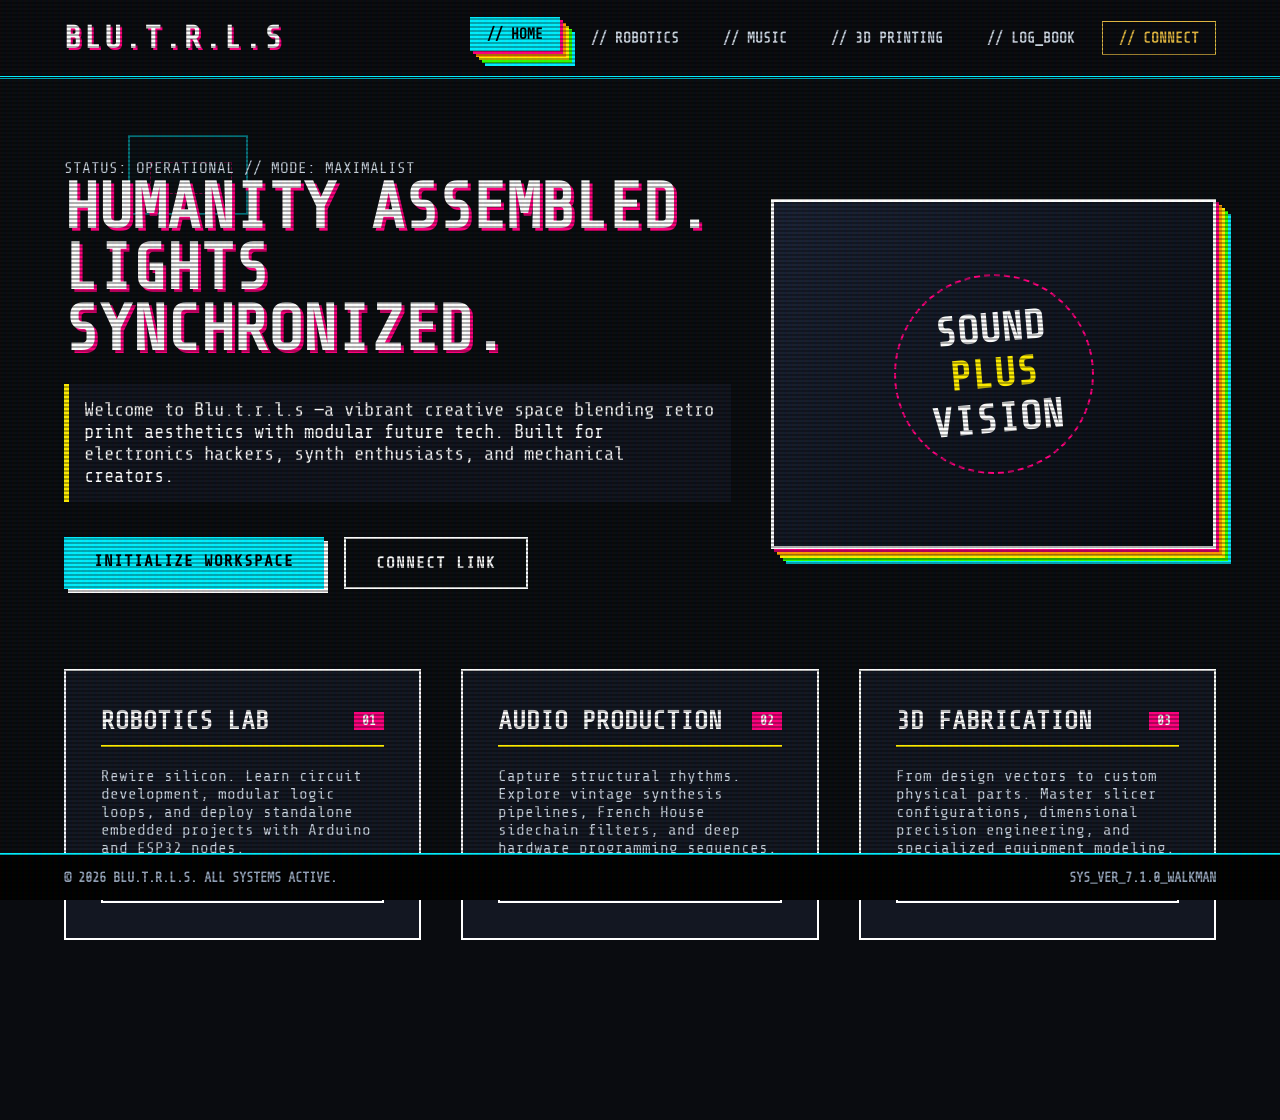
==== index.html @ 42383bdc "im just making this" ====
<!DOCTYPE html>
<html lang="en">

<head>
    <meta charset="UTF-8">
    <meta name="viewport" content="width=device-width, initial-scale=1.0">
    <title>Blu.t.r.l.s - Retro is the New Future</title>
    <link href="https://fonts.googleapis.com/css2?family=Share+Tech+Mono&display=swap" rel="stylesheet">
    <link rel="stylesheet" href="style.css">
</head>

<body>
    <div class="bg-3d-matrix">
        <div class="product-3d-scene scene-cassette">
            <div class="cassette-box"></div>
        </div>
        <div class="product-3d-scene scene-monitor">
            <div class="monitor-cube"></div>
        </div>
        <div class="product-3d-scene scene-gear">
            <div class="gear-ring"></div>
        </div>
    </div>

    <header>
        <div class="logo-glitch" data-text="Blu.t.r.l.s">Blu.t.r.l.s</div>
        <nav>
            <a href="index.html" class="nav-link active">// HOME</a>
            <a href="robotics.html" class="nav-link">// ROBOTICS</a>
            <a href="music.html" class="nav-link">// MUSIC</a>
            <a href="printing.html" class="nav-link">// 3D PRINTING</a>
            <a href="blog.html" class="nav-link">// LOG_BOOK</a>
            <a href="contact.html" class="nav-link nav-btn">// CONNECT</a>
        </nav>
    </header>

    <div id="hero" class="section-container">
        <div class="hero-grid">
            <div class="hero-left-blueprint">
                <p class="system-status">STATUS: OPERATIONAL // MODE: MAXIMALIST</p>
                <h1>HUMANITY ASSEMBLED.<br>LIGHTS SYNCHRONIZED.</h1>
                <p class="hero-tagline">Welcome to Blu.t.r.l.s —a vibrant creative space blending retro print aesthetics
                    with modular future tech. Built for electronics hackers, synth enthusiasts, and mechanical creators.
                </p>
                <div class="hero-buttons">
                    <a href="robotics.html" class="btn primary-neon">INITIALIZE WORKSPACE</a>
                    <a href="contact.html" class="btn secondary-silver">CONNECT LINK</a>
                </div>
            </div>
            <div class="hero-right-visual">
                <div class="walkman-ad-frame">
                    <div class="ad-accent-circle"></div>
                    <div
                        style="font-size:2.5rem; font-weight:900; color:#fff; z-index:5; text-align:center; transform: rotate(-5deg);">
                        SOUND<br><span style="color:var(--neon-yellow)">PLUS</span><br>VISION</div>
                </div>
            </div>
        </div>
    </div>

    <main class="portal-grid">
        <section class="portal-card panel-style">
            <div class="card-header">
                <h2>ROBOTICS LAB</h2>
                <span class="card-num">01</span>
            </div>
            <p>Rewire silicon. Learn circuit development, modular logic loops, and deploy standalone embedded projects
                with Arduino and ESP32 nodes.</p>
            <a href="robotics.html" class="portal-btn">LOAD LAB NODE</a>
        </section>

        <section class="portal-card panel-style">
            <div class="card-header">
                <h2>AUDIO PRODUCTION</h2>
                <span class="card-num">02</span>
            </div>
            <p>Capture structural rhythms. Explore vintage synthesis pipelines, French House sidechain filters, and deep
                hardware programming sequences.</p>
            <a href="music.html" class="portal-btn">TUNE FREQUENCY</a>
        </section>

        <section class="portal-card panel-style">
            <div class="card-header">
                <h2>3D FABRICATION</h2>
                <span class="card-num">03</span>
            </div>
            <p>From design vectors to custom physical parts. Master slicer configurations, dimensional precision
                engineering, and specialized equipment modeling.</p>
            <a href="printing.html" class="portal-btn">EXECUTE MATRIX</a>
        </section>
    </main>

    <footer id="footer">
        <div class="footer-grid">
            <p class="copyright">© 2026 BLU.T.R.L.S. ALL SYSTEMS ACTIVE.</p>
            <p class="footer-version">SYS_VER_7.1.0_WALKMAN</p>
        </div>
    </footer>

    <script src="script.js"></script>
</body>

</html>
---- style.css ----
/* ==========================================================================
   THE WALKMAN AD DESIGN SYSTEM: 80% VINTAGE PRINT AD + 20% HARDWARE GRIT
   ========================================================================== */
:root {
    --bg-deep: #0a0c10;
    --bg-card: #131722;
    --neon-blue: #00f0ff;
    --neon-pink: #ff007f;
    --neon-yellow: #ffee00;
    --silver-metallic: #cbd5e1;
    --gold: #e2b842;
    --grey-text: #94a3b8;

    /* The Iconic Walkman Print Ad Rainbow Trail */
    --rainbow-trail:
        3px 3px 0px var(--neon-pink),
        6px 6px 0px #ff9900,
        9px 9px 0px var(--neon-yellow),
        12px 12px 0px #33ff00,
        15px 15px 0px var(--neon-blue);

    --font-mono: 'Share Tech Mono', 'Courier New', Courier, monospace;
}

* {
    margin: 0;
    padding: 0;
    box-sizing: border-box;
}

body {
    background-color: var(--bg-deep);
    color: var(--silver-metallic);
    font-family: var(--font-mono);
    min-height: 100vh;
    overflow-x: hidden;
    position: relative;
    padding-bottom: 80px;
}

/* ==========================================================================
   PERMANENT CRT SCREEN SCANLINE EFFECT
   ========================================================================== */
body::before {
    content: " ";
    display: block;
    position: fixed;
    top: 0;
    left: 0;
    bottom: 0;
    right: 0;
    background: linear-gradient(rgba(18, 16, 16, 0) 50%, rgba(0, 0, 0, 0.3) 50%),
        linear-gradient(90deg, rgba(255, 0, 0, 0.04), rgba(0, 255, 0, 0.02), rgba(0, 0, 255, 0.04));
    z-index: 10000;
    background-size: 100% 4px, 6px 100%;
    pointer-events: none;
}

/* ==========================================================================
   PURE CSS 3D BACKGROUND PRODUCTS (CASSETTE, MONITOR, GEAR)
   ========================================================================== */
.bg-3d-matrix {
    position: fixed;
    top: 0;
    left: 0;
    width: 100%;
    height: 100%;
    z-index: 1;
    pointer-events: none;
    perspective: 1000px;
    overflow: hidden;
    opacity: 0.45;
}

/* 3D Scene Node */
.product-3d-scene {
    position: absolute;
    transform-style: preserve-3d;
}

/* Object 1: The Vintage Cassette Tape (Floating Top Left) */
.scene-cassette {
    top: 15%;
    left: 10%;
    animation: rotateCassette 12s infinite linear, driftObject 20s infinite alternate ease-in-out;
}

.cassette-box {
    width: 120px;
    height: 80px;
    border: 2px solid var(--neon-blue);
    background: rgba(0, 240, 255, 0.05);
    position: relative;
    transform-style: preserve-3d;
}

.cassette-box::before {
    content: '';
    position: absolute;
    top: 25px;
    left: 20px;
    width: 80px;
    height: 30px;
    border: 1px dashed var(--neon-pink);
}

/* Object 2: The Retro CRT Chassis (Floating Mid Right) */
.scene-monitor {
    top: 45%;
    right: 8%;
    animation: rotateMonitor 18s infinite linear, driftObject2 25s infinite alternate ease-in-out;
}

.monitor-cube {
    width: 100px;
    height: 100px;
    border: 2px solid var(--silver-metallic);
    background: rgba(203, 213, 225, 0.05);
    transform-style: preserve-3d;
}

/* Object 3: Mechanical Robotic Ring Gear (Floating Bottom Left) */
.scene-gear {
    bottom: 15%;
    left: 15%;
    animation: rotateGear 10s infinite linear;
}

.gear-ring {
    width: 90px;
    height: 90px;
    border: 4px dotted var(--neon-yellow);
    border-radius: 50%;
    transform-style: preserve-3d;
}

/* 3D Transformations & Drifting Paths */
@keyframes rotateCassette {
    0% {
        transform: rotateX(0deg) rotateY(0deg);
    }

    100% {
        transform: rotateX(360deg) rotateY(360deg);
    }
}

@keyframes rotateMonitor {
    0% {
        transform: rotateX(45deg) rotateY(0deg);
    }

    100% {
        transform: rotateX(45deg) rotateY(-360deg);
    }
}

@keyframes rotateGear {
    0% {
        transform: rotateZ(0deg) rotateX(60deg);
    }

    100% {
        transform: rotateZ(360deg) rotateX(60deg);
    }
}

@keyframes driftObject {
    0% {
        transform: translateY(0px) translateX(0px);
    }

    100% {
        transform: translateY(30px) translateX(15px);
    }
}

@keyframes driftObject2 {
    0% {
        transform: translateY(0px) scale(0.9);
    }

    100% {
        transform: translateY(-40px) scale(1.1);
    }
}

/* ==========================================================================
   NAVIGATION & GLOBAL WALKMAN PRINT TYPE LAYOUT
   ========================================================================== */
header {
    width: 100%;
    background-color: rgba(10, 12, 16, 0.9);
    border-bottom: 3px double var(--neon-blue);
    padding: 20px 5%;
    display: flex;
    justify-content: space-between;
    align-items: center;
    position: sticky;
    top: 0;
    z-index: 1000;
}

.logo-glitch {
    font-size: 2rem;
    font-weight: 900;
    color: #fff;
    text-transform: uppercase;
    letter-spacing: 3px;
    text-shadow: 2px 2px 0px var(--neon-pink);
    cursor: pointer;
    transition: text-shadow 0.2s;
}

.logo-glitch:hover {
    text-shadow: var(--rainbow-trail);
}

nav {
    display: flex;
    gap: 10px;
}

.nav-link {
    color: var(--silver-metallic);
    text-decoration: none;
    font-weight: bold;
    font-size: 0.9rem;
    padding: 8px 16px;
    border: 1px solid transparent;
    text-transform: uppercase;
    transition: all 0.2s ease-in-out;
}

.nav-link:hover,
.nav-link.active {
    color: #000 !important;
    background-color: var(--neon-blue);
    box-shadow: var(--rainbow-trail);
    transform: translate(-4px, -4px);
}

.nav-btn {
    border: 1px solid var(--gold);
    color: var(--gold);
}

.nav-btn:hover,
.nav-btn.active {
    background-color: var(--gold);
    box-shadow: 3px 3px 0px var(--neon-pink);
}

/* ==========================================================================
   MAIN DASHBOARD & PORTAL STRUCTURE
   ========================================================================== */
.section-container {
    position: relative;
    z-index: 10;
    padding: 80px 5% 40px;
    max-width: 1300px;
    margin: 0 auto;
}

.hero-grid {
    display: grid;
    grid-template-columns: 1.2fr 0.8fr;
    gap: 40px;
    align-items: center;
}

h1 {
    font-size: 4rem;
    font-weight: 900;
    color: #fff;
    line-height: 0.95;
    letter-spacing: -1px;
    text-transform: uppercase;
    margin-bottom: 25px;
    text-shadow: 3px 3px 0px var(--neon-pink);
}

.hero-tagline {
    color: #fff;
    font-size: 1.2rem;
    background: rgba(19, 23, 34, 0.85);
    border-left: 5px solid var(--neon-yellow);
    padding: 15px;
    margin-bottom: 35px;
}

.hero-buttons {
    display: flex;
    gap: 20px;
}

.btn {
    padding: 15px 30px;
    text-decoration: none;
    font-weight: 900;
    text-transform: uppercase;
    letter-spacing: 1px;
    transition: transform 0.2s, box-shadow 0.2s;
}

.primary-neon {
    background-color: var(--neon-blue);
    color: #000;
    box-shadow: 4px 4px 0px #fff;
}

.primary-neon:hover {
    transform: translate(-4px, -4px);
    box-shadow: var(--rainbow-trail);
}

.secondary-silver {
    border: 2px solid #fff;
    color: #fff;
}

.secondary-silver:hover {
    background-color: #fff;
    color: #000;
    transform: translate(-4px, -4px);
    box-shadow: 4px 4px 0px var(--neon-pink);
}

/* Visual Ad Frame Showcase */
.walkman-ad-frame {
    border: 3px solid #fff;
    background: linear-gradient(135deg, #1b2336 0%, #080a0f 100%);
    padding: 20px;
    box-shadow: var(--rainbow-trail);
    position: relative;
    height: 350px;
    display: flex;
    align-items: center;
    justify-content: center;
}

.ad-accent-circle {
    position: absolute;
    width: 200px;
    height: 200px;
    border: 2px dashed var(--neon-pink);
    border-radius: 50%;
    animation: rotateGear 20s infinite linear;
}

/* Interactive Action Cards Grid */
.portal-grid {
    position: relative;
    z-index: 10;
    display: grid;
    grid-template-columns: repeat(auto-fit, minmax(320px, 1fr));
    gap: 40px;
    padding: 40px 5% 100px;
    max-width: 1300px;
    margin: 0 auto;
}

.panel-style {
    background-color: var(--bg-card);
    border: 2px solid #fff;
    padding: 35px;
    transition: transform 0.25s cubic-bezier(0.175, 0.885, 0.32, 1.275), box-shadow 0.25s;
}

/* Hovering Expansion Logic directly derived from Walkman graphics */
.panel-style:hover {
    transform: translate(-8px, -8px);
    box-shadow: var(--rainbow-trail);
    border-color: var(--neon-blue);
}

.card-header {
    display: flex;
    justify-content: space-between;
    align-items: center;
    border-bottom: 2px solid var(--neon-yellow);
    padding-bottom: 10px;
    margin-bottom: 20px;
}

.panel-style h2 {
    font-size: 1.6rem;
    font-weight: 900;
    color: #fff;
}

.card-num {
    background: var(--neon-pink);
    color: #fff;
    padding: 2px 8px;
    font-size: 0.8rem;
    font-weight: bold;
}

.portal-btn {
    display: block;
    width: 100%;
    text-align: center;
    background: transparent;
    border: 2px solid #fff;
    color: #fff;
    padding: 12px;
    font-weight: bold;
    text-decoration: none;
    text-transform: uppercase;
    transition: all 0.2s;
}

.portal-btn:hover {
    background: var(--neon-yellow);
    color: #000;
    border-color: var(--neon-yellow);
}

/* ==========================================================================
   MULTI-PAGE HUB LAYOUT VARIATIONS
   ========================================================================== */
.content-hub {
    position: relative;
    z-index: 10;
    max-width: 1100px;
    margin: 0 auto;
    padding: 60px 5%;
}

.hub-header {
    border-bottom: 4px solid #fff;
    padding-bottom: 15px;
    margin-bottom: 50px;
}

.hub-header h1 {
    font-size: 4.5rem;
    text-shadow: var(--rainbow-trail);
}

/* ==========================================================================
   CONTACT TERMINAL & SPECIFIC WRAPPERS
   ========================================================================== */
.contact-terminal-container {
    position: relative;
    z-index: 10;
    padding: 60px 5%;
    display: flex;
    justify-content: center;
}

.directory-row {
    display: flex;
    justify-content: space-between;
    align-items: center;
    background: #090c12;
    border: 1px solid var(--grey-text);
    padding: 20px;
    margin-bottom: 15px;
    transition: all 0.2s;
}

.directory-row:hover {
    transform: scale(1.02);
    border-color: var(--neon-blue);
    box-shadow: 4px 4px 0px var(--neon-pink);
}

.dir-address {
    color: var(--neon-blue);
    font-weight: bold;
    text-decoration: none;
}

/* ==========================================================================
   STARK FIXED STRUCTURAL FOOTER
   ========================================================================== */
footer {
    position: fixed;
    bottom: 0;
    left: 0;
    width: 100%;
    background-color: #000;
    border-top: 2px solid var(--neon-blue);
    padding: 15px 5%;
    z-index: 999;
}

.footer-grid {
    display: flex;
    justify-content: space-between;
    align-items: center;
    font-size: 0.85rem;
    font-weight: bold;
    color: var(--grey-text);
}

/* ==========================================================================
   RESPONSIVITY MEDIA CONTROLS
   ========================================================================== */
@media (max-width: 950px) {
    h1 {
        font-size: 2.8rem;
    }

    .hero-grid {
        grid-template-columns: 1fr;
    }

    .walkman-ad-frame {
        display: none;
    }

    header {
        flex-direction: column;
        gap: 15px;
    }
}
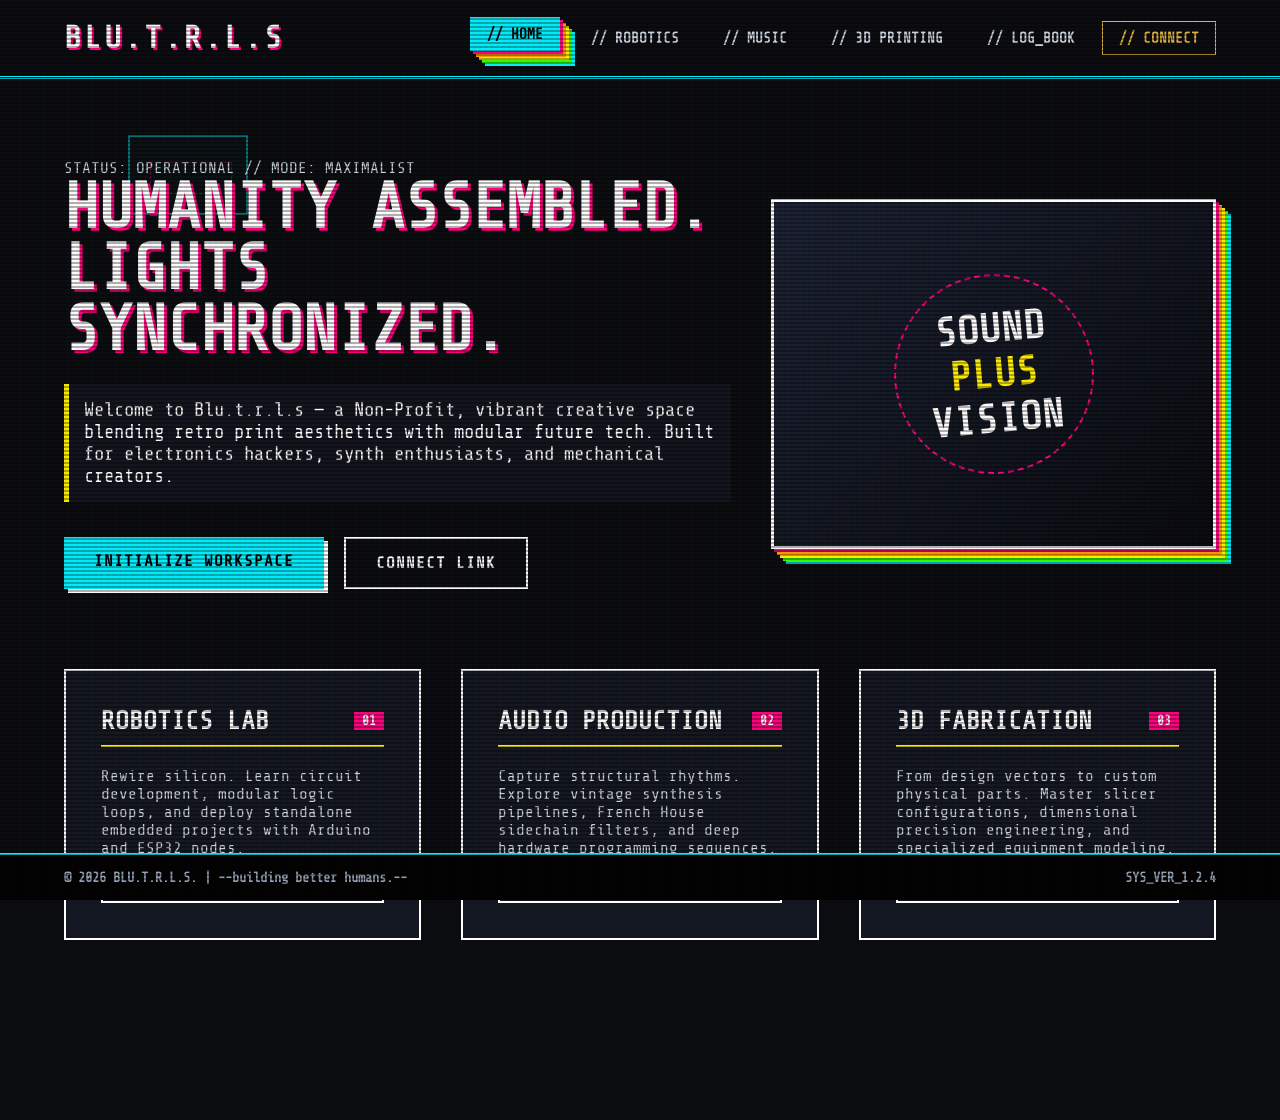
==== commit 6593629c: "modified" ====
--- a/index.html
+++ b/index.html
@@ -39,7 +39,8 @@
             <div class="hero-left-blueprint">
                 <p class="system-status">STATUS: OPERATIONAL // MODE: MAXIMALIST</p>
                 <h1>HUMANITY ASSEMBLED.<br>LIGHTS SYNCHRONIZED.</h1>
-                <p class="hero-tagline">Welcome to Blu.t.r.l.s —a vibrant creative space blending retro print aesthetics
+                <p class="hero-tagline">Welcome to Blu.t.r.l.s — a Non-Profit, vibrant creative space blending retro
+                    print aesthetics
                     with modular future tech. Built for electronics hackers, synth enthusiasts, and mechanical creators.
                 </p>
                 <div class="hero-buttons">
@@ -92,8 +93,8 @@
 
     <footer id="footer">
         <div class="footer-grid">
-            <p class="copyright">© 2026 BLU.T.R.L.S. ALL SYSTEMS ACTIVE.</p>
-            <p class="footer-version">SYS_VER_7.1.0_WALKMAN</p>
+            <p class="copyright">© 2026 BLU.T.R.L.S. | --building better humans.-- </p>
+            <p class="footer-version">SYS_VER_1.2.4</p>
         </div>
     </footer>
 
